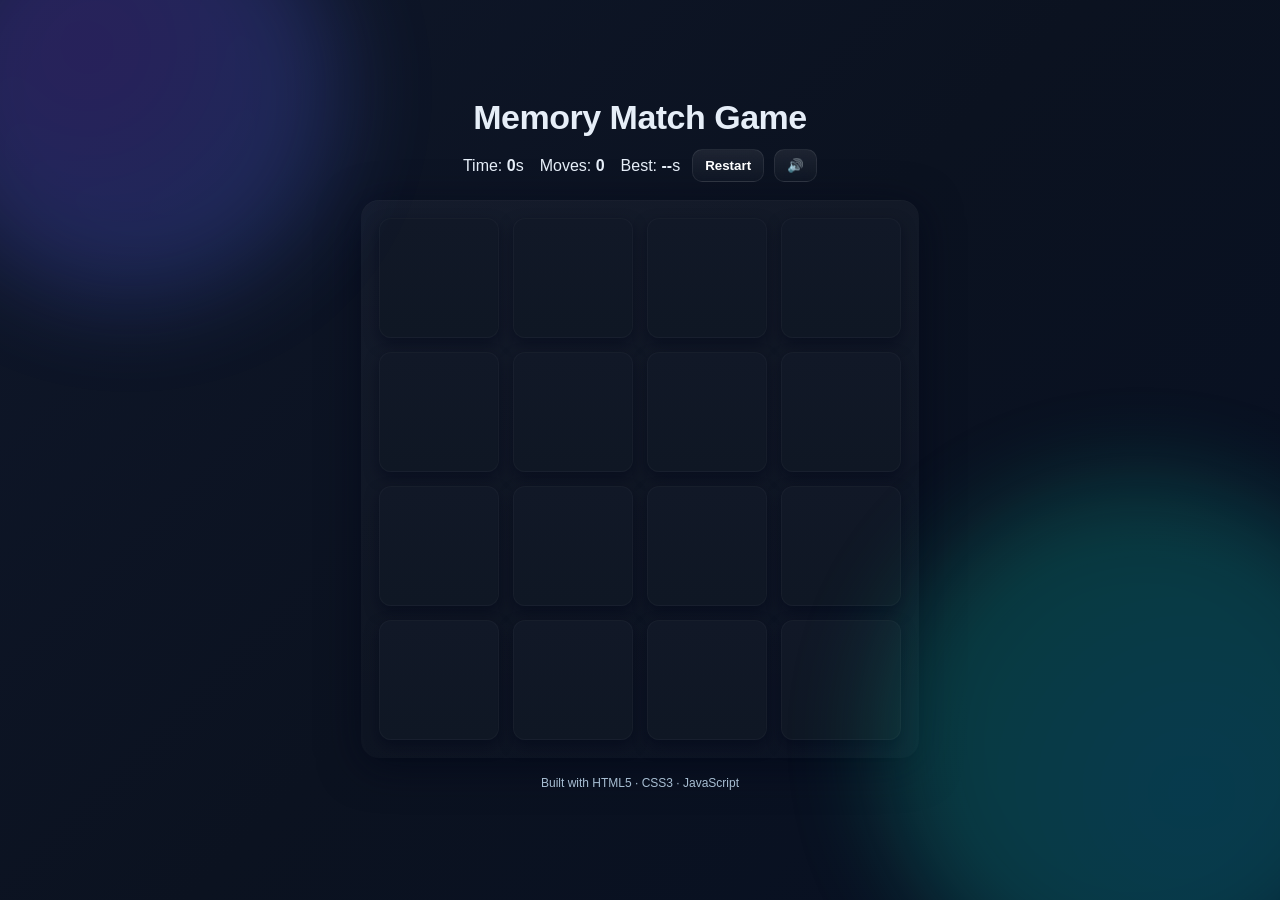
==== index.html @ 8d93cc43 "Deployment optimization: Moved index.html to root and created premium README" ====
<!DOCTYPE html>
<html lang="en">

<head>
  <meta charset="UTF-8">
  <title>Memory Card Game</title>
  <meta name="viewport" content="width=device-width,initial-scale=1" />
  <link rel="stylesheet" href="script/style.css">

</head>

<body>
  <div class="page-wrap">
    <header>
      <h1>Memory Match Game</h1>
      <div class="controls">
        <div class="stats">
          <span>Time: <strong id="time">0</strong>s</span>
          <span>Moves: <strong id="moves">0</strong></span>
          <span>Best: <strong id="best">--</strong>s</span>
        </div>
        <div class="buttons">
          <button id="restart">Restart</button>
          <button id="mute">🔊</button>
        </div>
      </div>
    </header>

    <main>
      <div class="game-container" id="game"></div>
    </main>

    <footer>
      <p class="credit">Built with HTML5 · CSS3 · JavaScript</p>
    </footer>


    <div class="modal-overlay" id="modal">
      <div class="modal-content">
        <h2>Victory! 🎉</h2>
        <div class="modal-stats">
          <p>You finished in <strong><span id="final-time">0</span>s</strong></p>
          <p>Moves taken: <strong><span id="final-moves">0</span></strong></p>
          <p id="new-best" style="display:none; color:#10b981; font-weight:bold; margin-top:10px;">New Personal Best! 🏆
          </p>
        </div>
        <button id="modal-restart">Play Again</button>
      </div>
    </div>
  </div>

  <script src="script/memory.js"></script>
</body>

</html>
---- script/style.css ----
/* ---------- base ---------- */
* { box-sizing: border-box; }
html,body { height:100%; margin:0; padding:0; font-family: Inter,Arial,Helvetica,sans-serif; }
body {
  display:flex;
  align-items:center;
  justify-content:center;
  background: linear-gradient(135deg,#0f172a 0%, #0b1220 50%, #071023 100%);
  color:#e6eef8;
  -webkit-font-smoothing:antialiased;
  overflow:hidden;
}

/* animated floating blobs in background */
.page-wrap {
  position: relative;
  width: 100%;
  max-width: 960px;
  padding: 36px;
  z-index: 2;
}

.page-wrap::before,
.page-wrap::after {
  content: "";
  position: fixed;
  border-radius: 50%;
  filter: blur(48px);
  opacity: 0.25;
  z-index: 1;
  pointer-events:none;
}

.page-wrap::before {
  width: 420px; height:420px; left: -80px; top: -120px;
  background: radial-gradient(circle at 40% 40%, #7c3aed, #3b82f6);
  animation: floatA 9s ease-in-out infinite;
}

.page-wrap::after {
  width: 520px; height:520px; right: -120px; bottom: -100px;
  background: radial-gradient(circle at 60% 60%, #06b6d4, #10b981);
  animation: floatB 11s ease-in-out infinite;
}

@keyframes floatA {
  0% { transform: translateY(0) translateX(0) scale(1); }
  50% { transform: translateY(18px) translateX(12px) scale(1.03); }
  100% { transform: translateY(0) translateX(0) scale(1); }
}
@keyframes floatB {
  0% { transform: translateY(0) translateX(0) scale(1); }
  50% { transform: translateY(-18px) translateX(-14px) scale(0.98); }
  100% { transform: translateY(0) translateX(0) scale(1); }
}

/* header */
header {
  text-align:center;
  margin-bottom:18px;
  position: relative;
  z-index: 3;
}
h1 { margin: 0 0 12px 0; font-size: 34px; letter-spacing: -0.5px; }

/* controls row */
.controls {
  display:flex;
  gap:12px;
  align-items:center;
  justify-content: center;
  flex-wrap:wrap;
}
.stats { display:flex; gap:16px; font-size:16px; align-items:center; }
.buttons { display:flex; gap:10px; align-items:center; }

button {
  background: linear-gradient(180deg, rgba(255,255,255,0.08), rgba(255,255,255,0.02));
  color: #fff;
  border: 1px solid rgba(255,255,255,0.08);
  padding:8px 12px;
  border-radius:10px;
  cursor:pointer;
  font-weight:600;
  backdrop-filter: blur(6px);
}
button:hover { transform: translateY(-2px); transition: .12s; }

/* game grid */
main { display:flex; justify-content:center; z-index:3; }
.game-container {
  width: auto;
  display: grid;
  grid-template-columns: repeat(4, 120px);
  gap: 14px;
  padding: 18px;
  border-radius: 18px;
  background: linear-gradient(180deg, rgba(255,255,255,0.03), rgba(255,255,255,0.01));
  box-shadow: 0 8px 40px rgba(2,6,23,0.6), inset 0 1px 0 rgba(255,255,255,0.02);
}

/* card */
.card {
  width: 120px;
  height: 120px;
  border-radius: 12px;
  perspective: 1000px;
  cursor: pointer;
  position: relative;
  user-select:none;
  transition: transform 0.25s ease, box-shadow 0.25s ease, background 0.25s ease;
}
.card .inner {
  position: absolute;
  inset:0;
  border-radius:12px;
  transform-style: preserve-3d;
  transition: transform .45s cubic-bezier(.4,.2,.2,1);
  box-shadow: 0 6px 14px rgba(2,6,23,0.5);
}
.card .face {
  position:absolute;
  inset:0;
  display:flex;
  align-items:center;
  justify-content:center;
  font-size:48px;
  border-radius:12px;
  backface-visibility: hidden;
}
.card .front {
  background: linear-gradient(180deg,#111827,#0f1724);
  color: transparent;
  transform: rotateY(0deg);
  border: 1px solid rgba(255,255,255,0.03);
}
.card .back {
  background: linear-gradient(180deg,#ffffff,#f1f5f9);
  color: #0b1220;
  transform: rotateY(180deg);
  font-size:46px;
}

/* Hover effect only for cards not flipped or matched */
.card:not(.flipped):not(.matched):hover .front {
  background: #005eff !important;     /* pure blue */
  transform: scale(1.07);
  box-shadow: 0 0 18px rgba(0, 100, 255, 0.9);
}
.card:not(.flipped):not(.matched):hover {
  transform: scale(1.07);
}

/* Flipped cards */
.card.flipped .inner,
.card.matched .inner {
  transform: rotateY(180deg);
}

/* Show back face (emoji) for flipped/matched */
.card.flipped .back,
.card.matched .back {
  display: flex;
  background: linear-gradient(180deg,#ffffff,#f1f5f9);
  color: #0b1220;
  font-size:46px;
  justify-content:center;
  align-items:center;
}

/* Optional: make matched cards slightly brighter */
.card.matched .back {
  filter: brightness(1.1);
  animation: matchPulse 0.5s ease-in-out;
}

@keyframes matchPulse {
  0% { transform: scale(1) rotateY(180deg); }
  50% { transform: scale(1.12) rotateY(180deg); }
  100% { transform: scale(1) rotateY(180deg); }
}

/* Modal Styling */
.modal-overlay {
  position: fixed;
  inset: 0;
  background: rgba(2, 6, 23, 0.85);
  backdrop-filter: blur(8px);
  display: flex;
  align-items: center;
  justify-content: center;
  z-index: 1000;
  opacity: 0;
  pointer-events: none;
  transition: opacity 0.3s ease;
}

.modal-overlay.active {
  opacity: 1;
  pointer-events: auto;
}

.modal-content {
  background: linear-gradient(180deg, #1e293b, #0f172a);
  padding: 40px;
  border-radius: 24px;
  text-align: center;
  border: 1px solid rgba(255, 255, 255, 0.1);
  box-shadow: 0 20px 50px rgba(0, 0, 0, 0.5);
  transform: scale(0.9);
  transition: transform 0.3s cubic-bezier(0.34, 1.56, 0.64, 1);
  max-width: 400px;
  width: 90%;
}

.modal-overlay.active .modal-content {
  transform: scale(1);
}

.modal-content h2 {
  font-size: 32px;
  margin-bottom: 10px;
  color: #60a5fa;
}

.modal-stats {
  margin: 20px 0;
  font-size: 18px;
  line-height: 1.6;
}

.modal-stats strong {
  color: #f472b6;
}

.modal-content button {
  padding: 12px 30px;
  font-size: 18px;
  background: linear-gradient(135deg, #3b82f6, #2563eb);
  border: none;
  margin-top: 10px;
}

/* small footer */
footer { margin-top:18px; text-align:center; font-size:12px; opacity:0.8; z-index:3; color:#cfe9ff; }

/* responsive */
@media (max-width:600px) {
  .game-container { grid-template-columns: repeat(4, 74px); width: 340px; gap:10px; }
  .card { width:74px; height:74px; }
  .card .face { font-size:28px; }
}
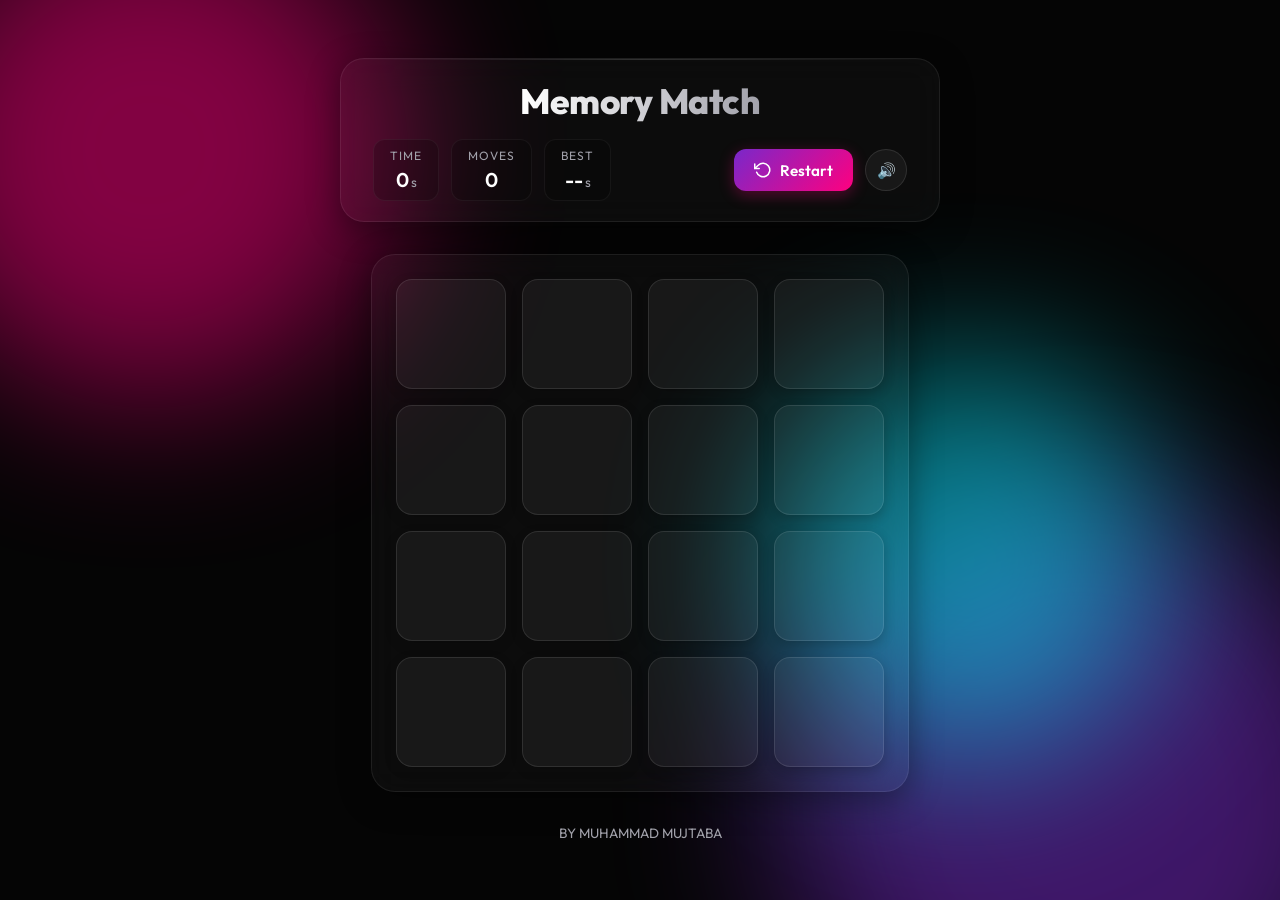
==== commit 4e20f648: "Premium UI redesign: ethereal glassmorphism, new animations, animal emojis, bug fixes" ====
--- a/index.html
+++ b/index.html
@@ -3,51 +3,83 @@
 
 <head>
   <meta charset="UTF-8">
-  <title>Memory Card Game</title>
+  <title>Premium Memory Match</title>
   <meta name="viewport" content="width=device-width,initial-scale=1" />
+  <!-- Modern Typography -->
+  <link rel="preconnect" href="https://fonts.googleapis.com">
+  <link rel="preconnect" href="https://fonts.gstatic.com" crossorigin>
+  <link href="https://fonts.googleapis.com/css2?family=Outfit:wght@300;400;600;800&display=swap" rel="stylesheet">
   <link rel="stylesheet" href="script/style.css">
-
 </head>
 
 <body>
+  <!-- Ambient Background -->
+  <div class="ambient-bg">
+    <div class="orb orb-1"></div>
+    <div class="orb orb-2"></div>
+    <div class="orb orb-3"></div>
+  </div>
+
   <div class="page-wrap">
-    <header>
-      <h1>Memory Match Game</h1>
+    <header class="glass-panel">
+      <h1>Memory Match</h1>
       <div class="controls">
         <div class="stats">
-          <span>Time: <strong id="time">0</strong>s</span>
-          <span>Moves: <strong id="moves">0</strong></span>
-          <span>Best: <strong id="best">--</strong>s</span>
+          <div class="stat-badge">
+            <span class="label">Time</span>
+            <div><strong id="time">0</strong><span class="unit">s</span></div>
+          </div>
+          <div class="stat-badge">
+            <span class="label">Moves</span>
+            <div><strong id="moves">0</strong></div>
+          </div>
+          <div class="stat-badge">
+            <span class="label">Best</span>
+            <div><strong id="best">--</strong><span class="unit">s</span></div>
+          </div>
         </div>
         <div class="buttons">
-          <button id="restart">Restart</button>
-          <button id="mute">🔊</button>
+          <button id="restart" class="btn primary">
+            <svg viewBox="0 0 24 24" width="18" height="18" stroke="currentColor" stroke-width="2" fill="none" stroke-linecap="round" stroke-linejoin="round"><polyline points="1 4 1 10 7 10"></polyline><path d="M3.51 15a9 9 0 1 0 2.13-9.36L1 10"></path></svg>
+            Restart
+          </button>
+          <button id="mute" class="btn icon-btn">🔊</button>
         </div>
       </div>
     </header>
 
     <main>
-      <div class="game-container" id="game"></div>
+      <div class="game-container glass-panel" id="game"></div>
     </main>
 
     <footer>
-      <p class="credit">Built with HTML5 · CSS3 · JavaScript</p>
+      <p class="credit">BY MUHAMMAD MUJTABA</p>
     </footer>
 
-
     <div class="modal-overlay" id="modal">
-      <div class="modal-content">
-        <h2>Victory! 🎉</h2>
+      <div class="modal-content glass-panel-heavy">
+        <div class="modal-icon">🎉</div>
+        <h2>Exceptional!</h2>
         <div class="modal-stats">
-          <p>You finished in <strong><span id="final-time">0</span>s</strong></p>
-          <p>Moves taken: <strong><span id="final-moves">0</span></strong></p>
-          <p id="new-best" style="display:none; color:#10b981; font-weight:bold; margin-top:10px;">New Personal Best! 🏆
-          </p>
+          <div class="modal-stat-item">
+            <span class="modal-stat-label">Time</span>
+            <span class="modal-stat-val"><span id="final-time">0</span>s</span>
+          </div>
+          <div class="modal-stat-item">
+            <span class="modal-stat-label">Moves</span>
+            <span class="modal-stat-val" id="final-moves">0</span>
+          </div>
         </div>
-        <button id="modal-restart">Play Again</button>
+        <div id="new-best" class="new-best-badge" style="display:none;">
+          🏆 New Personal Best!
+        </div>
+        <button id="modal-restart" class="btn primary large">Play Again</button>
       </div>
     </div>
   </div>
+
+  <!-- Particle Container -->
+  <div id="particles-container"></div>
 
   <script src="script/memory.js"></script>
 </body>
--- a/script/style.css
+++ b/script/style.css
@@ -1,198 +1,373 @@
-/* ---------- base ---------- */
-* { box-sizing: border-box; }
-html,body { height:100%; margin:0; padding:0; font-family: Inter,Arial,Helvetica,sans-serif; }
+/* ---------- Base & Reset ---------- */
+:root {
+  --bg-dark: #050505;
+  --text-main: #ffffff;
+  --text-muted: #a1a1aa;
+  
+  --glass-bg: rgba(255, 255, 255, 0.03);
+  --glass-border: rgba(255, 255, 255, 0.08);
+  --glass-highlight: rgba(255, 255, 255, 0.15);
+  --glass-shadow: 0 8px 32px 0 rgba(0, 0, 0, 0.37);
+
+  --accent-1: #ff007f; /* Neon Pink */
+  --accent-2: #7928ca; /* Purple */
+  --accent-3: #00f0ff; /* Cyan */
+  
+  --card-size: 110px;
+  --gap: 16px;
+}
+
+* { 
+  box-sizing: border-box; 
+  margin: 0; 
+  padding: 0;
+}
+
+html, body { 
+  height: 100%; 
+  font-family: 'Outfit', sans-serif; 
+}
+
 body {
-  display:flex;
-  align-items:center;
-  justify-content:center;
-  background: linear-gradient(135deg,#0f172a 0%, #0b1220 50%, #071023 100%);
-  color:#e6eef8;
-  -webkit-font-smoothing:antialiased;
-  overflow:hidden;
-}
-
-/* animated floating blobs in background */
+  display: flex;
+  align-items: center;
+  justify-content: center;
+  background-color: var(--bg-dark);
+  color: var(--text-main);
+  -webkit-font-smoothing: antialiased;
+  overflow: hidden;
+  position: relative;
+}
+
+/* ---------- Ambient Background ---------- */
+.ambient-bg {
+  position: absolute;
+  top: 0; left: 0; width: 100%; height: 100%;
+  overflow: hidden;
+  z-index: 0;
+  pointer-events: none;
+}
+
+.orb {
+  position: absolute;
+  border-radius: 50%;
+  filter: blur(80px);
+  opacity: 0.5;
+  animation: float 20s infinite alternate ease-in-out;
+}
+
+.orb-1 {
+  width: 500px; height: 500px;
+  background: var(--accent-1);
+  top: -100px; left: -100px;
+  animation-duration: 25s;
+}
+
+.orb-2 {
+  width: 600px; height: 600px;
+  background: var(--accent-2);
+  bottom: -200px; right: -100px;
+  animation-duration: 22s;
+  animation-delay: -5s;
+}
+
+.orb-3 {
+  width: 400px; height: 400px;
+  background: var(--accent-3);
+  top: 40%; left: 60%;
+  animation-duration: 28s;
+  animation-delay: -10s;
+}
+
+@keyframes float {
+  0% { transform: translate(0, 0) scale(1); }
+  33% { transform: translate(30px, -50px) scale(1.1); }
+  66% { transform: translate(-20px, 20px) scale(0.9); }
+  100% { transform: translate(0, 0) scale(1); }
+}
+
+/* ---------- Layout ---------- */
 .page-wrap {
   position: relative;
   width: 100%;
-  max-width: 960px;
-  padding: 36px;
-  z-index: 2;
-}
-
-.page-wrap::before,
-.page-wrap::after {
-  content: "";
-  position: fixed;
+  max-width: 900px;
+  padding: 24px;
+  z-index: 10;
+  display: flex;
+  flex-direction: column;
+  align-items: center;
+}
+
+/* ---------- Glass Utilities ---------- */
+.glass-panel {
+  background: var(--glass-bg);
+  backdrop-filter: blur(16px);
+  -webkit-backdrop-filter: blur(16px);
+  border: 1px solid var(--glass-border);
+  box-shadow: var(--glass-shadow);
+  border-radius: 24px;
+}
+
+.glass-panel-heavy {
+  background: rgba(10, 10, 15, 0.7);
+  backdrop-filter: blur(24px);
+  -webkit-backdrop-filter: blur(24px);
+  border: 1px solid rgba(255, 255, 255, 0.12);
+  box-shadow: 0 24px 64px rgba(0, 0, 0, 0.5);
+  border-radius: 32px;
+}
+
+/* ---------- Header & Controls ---------- */
+header {
+  width: 100%;
+  max-width: 600px;
+  padding: 20px 32px;
+  margin-bottom: 32px;
+  display: flex;
+  flex-direction: column;
+  align-items: center;
+  gap: 16px;
+  position: relative;
+  overflow: hidden;
+}
+
+header::before {
+  content: '';
+  position: absolute;
+  top: 0; left: 0; right: 0; height: 1px;
+  background: linear-gradient(90deg, transparent, var(--glass-highlight), transparent);
+}
+
+h1 { 
+  font-size: 2.2rem; 
+  font-weight: 800;
+  letter-spacing: -0.5px;
+  background: linear-gradient(to right, #fff, #a1a1aa);
+  -webkit-background-clip: text;
+  -webkit-text-fill-color: transparent;
+  margin: 0;
+}
+
+.controls {
+  width: 100%;
+  display: flex;
+  justify-content: space-between;
+  align-items: center;
+  flex-wrap: wrap;
+  gap: 16px;
+}
+
+.stats { 
+  display: flex; 
+  gap: 12px; 
+}
+
+.stat-badge {
+  display: flex;
+  flex-direction: column;
+  align-items: center;
+  background: rgba(0,0,0,0.2);
+  padding: 8px 16px;
+  border-radius: 12px;
+  border: 1px solid rgba(255,255,255,0.05);
+}
+
+.stat-badge .label {
+  font-size: 0.75rem;
+  text-transform: uppercase;
+  letter-spacing: 1px;
+  color: var(--text-muted);
+  margin-bottom: 4px;
+}
+
+.stat-badge strong {
+  font-size: 1.25rem;
+  font-weight: 600;
+}
+
+.stat-badge .unit {
+  font-size: 0.85rem;
+  color: var(--text-muted);
+  margin-left: 2px;
+}
+
+.buttons { 
+  display: flex; 
+  gap: 12px; 
+}
+
+/* ---------- Buttons ---------- */
+.btn {
+  display: inline-flex;
+  align-items: center;
+  justify-content: center;
+  gap: 8px;
+  background: rgba(255,255,255,0.05);
+  color: #fff;
+  border: 1px solid rgba(255,255,255,0.1);
+  padding: 10px 20px;
+  border-radius: 12px;
+  cursor: pointer;
+  font-family: inherit;
+  font-weight: 600;
+  font-size: 0.95rem;
+  transition: all 0.3s cubic-bezier(0.4, 0, 0.2, 1);
+}
+
+.btn:hover { 
+  background: rgba(255,255,255,0.1);
+  transform: translateY(-2px);
+  box-shadow: 0 4px 12px rgba(0,0,0,0.2);
+}
+
+.btn:active {
+  transform: translateY(0);
+}
+
+.btn.primary {
+  background: linear-gradient(135deg, var(--accent-2), var(--accent-1));
+  border: none;
+  box-shadow: 0 4px 15px rgba(255, 0, 127, 0.3);
+}
+
+.btn.primary:hover {
+  box-shadow: 0 6px 20px rgba(255, 0, 127, 0.5);
+  transform: translateY(-2px) scale(1.02);
+}
+
+.btn.large {
+  padding: 14px 32px;
+  font-size: 1.1rem;
+  border-radius: 16px;
+}
+
+.btn.icon-btn {
+  padding: 10px;
+  width: 42px;
+  height: 42px;
   border-radius: 50%;
-  filter: blur(48px);
-  opacity: 0.25;
-  z-index: 1;
-  pointer-events:none;
-}
-
-.page-wrap::before {
-  width: 420px; height:420px; left: -80px; top: -120px;
-  background: radial-gradient(circle at 40% 40%, #7c3aed, #3b82f6);
-  animation: floatA 9s ease-in-out infinite;
-}
-
-.page-wrap::after {
-  width: 520px; height:520px; right: -120px; bottom: -100px;
-  background: radial-gradient(circle at 60% 60%, #06b6d4, #10b981);
-  animation: floatB 11s ease-in-out infinite;
-}
-
-@keyframes floatA {
-  0% { transform: translateY(0) translateX(0) scale(1); }
-  50% { transform: translateY(18px) translateX(12px) scale(1.03); }
-  100% { transform: translateY(0) translateX(0) scale(1); }
-}
-@keyframes floatB {
-  0% { transform: translateY(0) translateX(0) scale(1); }
-  50% { transform: translateY(-18px) translateX(-14px) scale(0.98); }
-  100% { transform: translateY(0) translateX(0) scale(1); }
-}
-
-/* header */
-header {
-  text-align:center;
-  margin-bottom:18px;
-  position: relative;
-  z-index: 3;
-}
-h1 { margin: 0 0 12px 0; font-size: 34px; letter-spacing: -0.5px; }
-
-/* controls row */
-.controls {
-  display:flex;
-  gap:12px;
-  align-items:center;
-  justify-content: center;
-  flex-wrap:wrap;
-}
-.stats { display:flex; gap:16px; font-size:16px; align-items:center; }
-.buttons { display:flex; gap:10px; align-items:center; }
-
-button {
-  background: linear-gradient(180deg, rgba(255,255,255,0.08), rgba(255,255,255,0.02));
-  color: #fff;
-  border: 1px solid rgba(255,255,255,0.08);
-  padding:8px 12px;
-  border-radius:10px;
-  cursor:pointer;
-  font-weight:600;
-  backdrop-filter: blur(6px);
-}
-button:hover { transform: translateY(-2px); transition: .12s; }
-
-/* game grid */
-main { display:flex; justify-content:center; z-index:3; }
+}
+
+/* ---------- Game Grid ---------- */
 .game-container {
-  width: auto;
   display: grid;
-  grid-template-columns: repeat(4, 120px);
-  gap: 14px;
-  padding: 18px;
-  border-radius: 18px;
-  background: linear-gradient(180deg, rgba(255,255,255,0.03), rgba(255,255,255,0.01));
-  box-shadow: 0 8px 40px rgba(2,6,23,0.6), inset 0 1px 0 rgba(255,255,255,0.02);
-}
-
-/* card */
+  grid-template-columns: repeat(4, var(--card-size));
+  gap: var(--gap);
+  padding: 24px;
+}
+
+/* ---------- Card ---------- */
 .card {
-  width: 120px;
-  height: 120px;
-  border-radius: 12px;
+  width: var(--card-size);
+  height: var(--card-size);
+  border-radius: 16px;
   perspective: 1000px;
   cursor: pointer;
   position: relative;
-  user-select:none;
-  transition: transform 0.25s ease, box-shadow 0.25s ease, background 0.25s ease;
-}
+  user-select: none;
+}
+
 .card .inner {
   position: absolute;
-  inset:0;
-  border-radius:12px;
+  inset: 0;
+  border-radius: 16px;
   transform-style: preserve-3d;
-  transition: transform .45s cubic-bezier(.4,.2,.2,1);
-  box-shadow: 0 6px 14px rgba(2,6,23,0.5);
-}
+  transition: transform 0.6s cubic-bezier(0.34, 1.56, 0.64, 1);
+  box-shadow: 0 4px 12px rgba(0,0,0,0.2);
+}
+
 .card .face {
-  position:absolute;
-  inset:0;
-  display:flex;
-  align-items:center;
-  justify-content:center;
-  font-size:48px;
-  border-radius:12px;
+  position: absolute;
+  inset: 0;
+  display: flex;
+  align-items: center;
+  justify-content: center;
+  font-size: 3rem;
+  border-radius: 16px;
   backface-visibility: hidden;
-}
+  -webkit-backface-visibility: hidden;
+  overflow: hidden;
+}
+
 .card .front {
-  background: linear-gradient(180deg,#111827,#0f1724);
-  color: transparent;
+  background: rgba(255, 255, 255, 0.05);
+  border: 1px solid rgba(255, 255, 255, 0.1);
   transform: rotateY(0deg);
-  border: 1px solid rgba(255,255,255,0.03);
-}
+  transition: background 0.3s, border-color 0.3s;
+}
+
+/* Shimmer effect on front */
+.card .front::after {
+  content: '';
+  position: absolute;
+  top: 0; left: -100%; width: 50%; height: 100%;
+  background: linear-gradient(to right, transparent, rgba(255,255,255,0.05), transparent);
+  transform: skewX(-20deg);
+  transition: left 0.5s;
+  pointer-events: none;
+}
+
+.card:not(.flipped):not(.matched):hover .front {
+  background: rgba(255, 255, 255, 0.1);
+  border-color: rgba(255, 255, 255, 0.2);
+  box-shadow: 0 0 20px rgba(255, 255, 255, 0.05);
+}
+
+.card:not(.flipped):not(.matched):hover .front::after {
+  left: 200%;
+}
+
 .card .back {
-  background: linear-gradient(180deg,#ffffff,#f1f5f9);
-  color: #0b1220;
+  background: linear-gradient(135deg, rgba(255,255,255,0.9), rgba(240,240,255,1));
+  color: #000;
   transform: rotateY(180deg);
-  font-size:46px;
-}
-
-/* Hover effect only for cards not flipped or matched */
-.card:not(.flipped):not(.matched):hover .front {
-  background: #005eff !important;     /* pure blue */
-  transform: scale(1.07);
-  box-shadow: 0 0 18px rgba(0, 100, 255, 0.9);
-}
-.card:not(.flipped):not(.matched):hover {
-  transform: scale(1.07);
-}
-
-/* Flipped cards */
+  border: 2px solid var(--accent-3);
+  box-shadow: inset 0 0 20px rgba(0, 240, 255, 0.2), 0 0 15px rgba(0, 240, 255, 0.4);
+}
+
+/* Flipped state */
 .card.flipped .inner,
 .card.matched .inner {
   transform: rotateY(180deg);
 }
 
-/* Show back face (emoji) for flipped/matched */
-.card.flipped .back,
+/* Matched state */
+.card.matched .inner {
+  animation: matchPulse 0.5s ease-out;
+}
+
 .card.matched .back {
-  display: flex;
-  background: linear-gradient(180deg,#ffffff,#f1f5f9);
-  color: #0b1220;
-  font-size:46px;
-  justify-content:center;
-  align-items:center;
-}
-
-/* Optional: make matched cards slightly brighter */
-.card.matched .back {
-  filter: brightness(1.1);
-  animation: matchPulse 0.5s ease-in-out;
+  border-color: #10b981;
+  box-shadow: inset 0 0 20px rgba(16, 185, 129, 0.2), 0 0 15px rgba(16, 185, 129, 0.4);
+  filter: grayscale(0.2) opacity(0.8);
 }
 
 @keyframes matchPulse {
-  0% { transform: scale(1) rotateY(180deg); }
-  50% { transform: scale(1.12) rotateY(180deg); }
-  100% { transform: scale(1) rotateY(180deg); }
-}
-
-/* Modal Styling */
+  0% { transform: rotateY(180deg) scale(1); }
+  50% { transform: rotateY(180deg) scale(1.1); }
+  100% { transform: rotateY(180deg) scale(1); }
+}
+
+@keyframes shake {
+  0%, 100% { transform: translateX(0); }
+  20%, 60% { transform: translateX(-10px); }
+  40%, 80% { transform: translateX(10px); }
+}
+
+/* ---------- Modal ---------- */
 .modal-overlay {
   position: fixed;
   inset: 0;
-  background: rgba(2, 6, 23, 0.85);
-  backdrop-filter: blur(8px);
+  background: rgba(0, 0, 0, 0.6);
+  backdrop-filter: blur(10px);
+  -webkit-backdrop-filter: blur(10px);
   display: flex;
   align-items: center;
   justify-content: center;
   z-index: 1000;
   opacity: 0;
   pointer-events: none;
-  transition: opacity 0.3s ease;
+  transition: opacity 0.4s ease;
 }
 
 .modal-overlay.active {
@@ -201,52 +376,135 @@
 }
 
 .modal-content {
-  background: linear-gradient(180deg, #1e293b, #0f172a);
-  padding: 40px;
-  border-radius: 24px;
+  padding: 48px;
   text-align: center;
-  border: 1px solid rgba(255, 255, 255, 0.1);
-  box-shadow: 0 20px 50px rgba(0, 0, 0, 0.5);
-  transform: scale(0.9);
-  transition: transform 0.3s cubic-bezier(0.34, 1.56, 0.64, 1);
-  max-width: 400px;
+  transform: translateY(30px) scale(0.95);
+  transition: all 0.5s cubic-bezier(0.34, 1.56, 0.64, 1);
+  max-width: 420px;
   width: 90%;
+  display: flex;
+  flex-direction: column;
+  align-items: center;
 }
 
 .modal-overlay.active .modal-content {
-  transform: scale(1);
+  transform: translateY(0) scale(1);
+}
+
+.modal-icon {
+  font-size: 4rem;
+  margin-bottom: 16px;
+  animation: floatIcon 3s infinite ease-in-out;
+}
+
+@keyframes floatIcon {
+  0%, 100% { transform: translateY(0); }
+  50% { transform: translateY(-10px); }
 }
 
 .modal-content h2 {
-  font-size: 32px;
-  margin-bottom: 10px;
-  color: #60a5fa;
+  font-size: 2.5rem;
+  margin-bottom: 24px;
+  background: linear-gradient(135deg, var(--accent-3), var(--accent-2));
+  -webkit-background-clip: text;
+  -webkit-text-fill-color: transparent;
 }
 
 .modal-stats {
-  margin: 20px 0;
-  font-size: 18px;
-  line-height: 1.6;
-}
-
-.modal-stats strong {
-  color: #f472b6;
-}
-
-.modal-content button {
-  padding: 12px 30px;
-  font-size: 18px;
-  background: linear-gradient(135deg, #3b82f6, #2563eb);
-  border: none;
-  margin-top: 10px;
-}
-
-/* small footer */
-footer { margin-top:18px; text-align:center; font-size:12px; opacity:0.8; z-index:3; color:#cfe9ff; }
-
-/* responsive */
-@media (max-width:600px) {
-  .game-container { grid-template-columns: repeat(4, 74px); width: 340px; gap:10px; }
-  .card { width:74px; height:74px; }
-  .card .face { font-size:28px; }
-}
+  display: flex;
+  gap: 24px;
+  margin-bottom: 24px;
+  width: 100%;
+  justify-content: center;
+}
+
+.modal-stat-item {
+  display: flex;
+  flex-direction: column;
+  background: rgba(255,255,255,0.05);
+  padding: 16px;
+  border-radius: 16px;
+  min-width: 100px;
+  border: 1px solid rgba(255,255,255,0.1);
+}
+
+.modal-stat-label {
+  font-size: 0.85rem;
+  color: var(--text-muted);
+  text-transform: uppercase;
+  letter-spacing: 1px;
+  margin-bottom: 8px;
+}
+
+.modal-stat-val {
+  font-size: 1.8rem;
+  font-weight: 800;
+  color: #fff;
+}
+
+.new-best-badge {
+  background: rgba(16, 185, 129, 0.15);
+  color: #34d399;
+  padding: 8px 16px;
+  border-radius: 20px;
+  border: 1px solid rgba(16, 185, 129, 0.3);
+  font-weight: 600;
+  margin-bottom: 24px;
+  animation: pulseBest 2s infinite;
+}
+
+@keyframes pulseBest {
+  0% { box-shadow: 0 0 0 0 rgba(16, 185, 129, 0.4); }
+  70% { box-shadow: 0 0 0 10px rgba(16, 185, 129, 0); }
+  100% { box-shadow: 0 0 0 0 rgba(16, 185, 129, 0); }
+}
+
+/* ---------- Footer ---------- */
+footer {
+  margin-top: 32px;
+  text-align: center;
+  font-size: 0.85rem;
+  color: var(--text-muted);
+  z-index: 10;
+}
+
+/* ---------- Particles ---------- */
+#particles-container {
+  position: fixed;
+  inset: 0;
+  pointer-events: none;
+  z-index: 9999;
+  overflow: hidden;
+}
+
+.particle {
+  position: absolute;
+  width: 8px;
+  height: 8px;
+  border-radius: 50%;
+  background: #fff;
+  opacity: 0;
+}
+
+/* ---------- Responsive ---------- */
+@media (max-width: 600px) {
+  :root {
+    --card-size: 72px;
+    --gap: 12px;
+  }
+  
+  .game-container {
+    padding: 16px;
+  }
+  
+  .card .face {
+    font-size: 2rem;
+  }
+  
+  h1 { font-size: 1.8rem; }
+  
+  .stat-badge { padding: 6px 12px; }
+  .stat-badge strong { font-size: 1.1rem; }
+  
+  header { padding: 16px; }
+}
